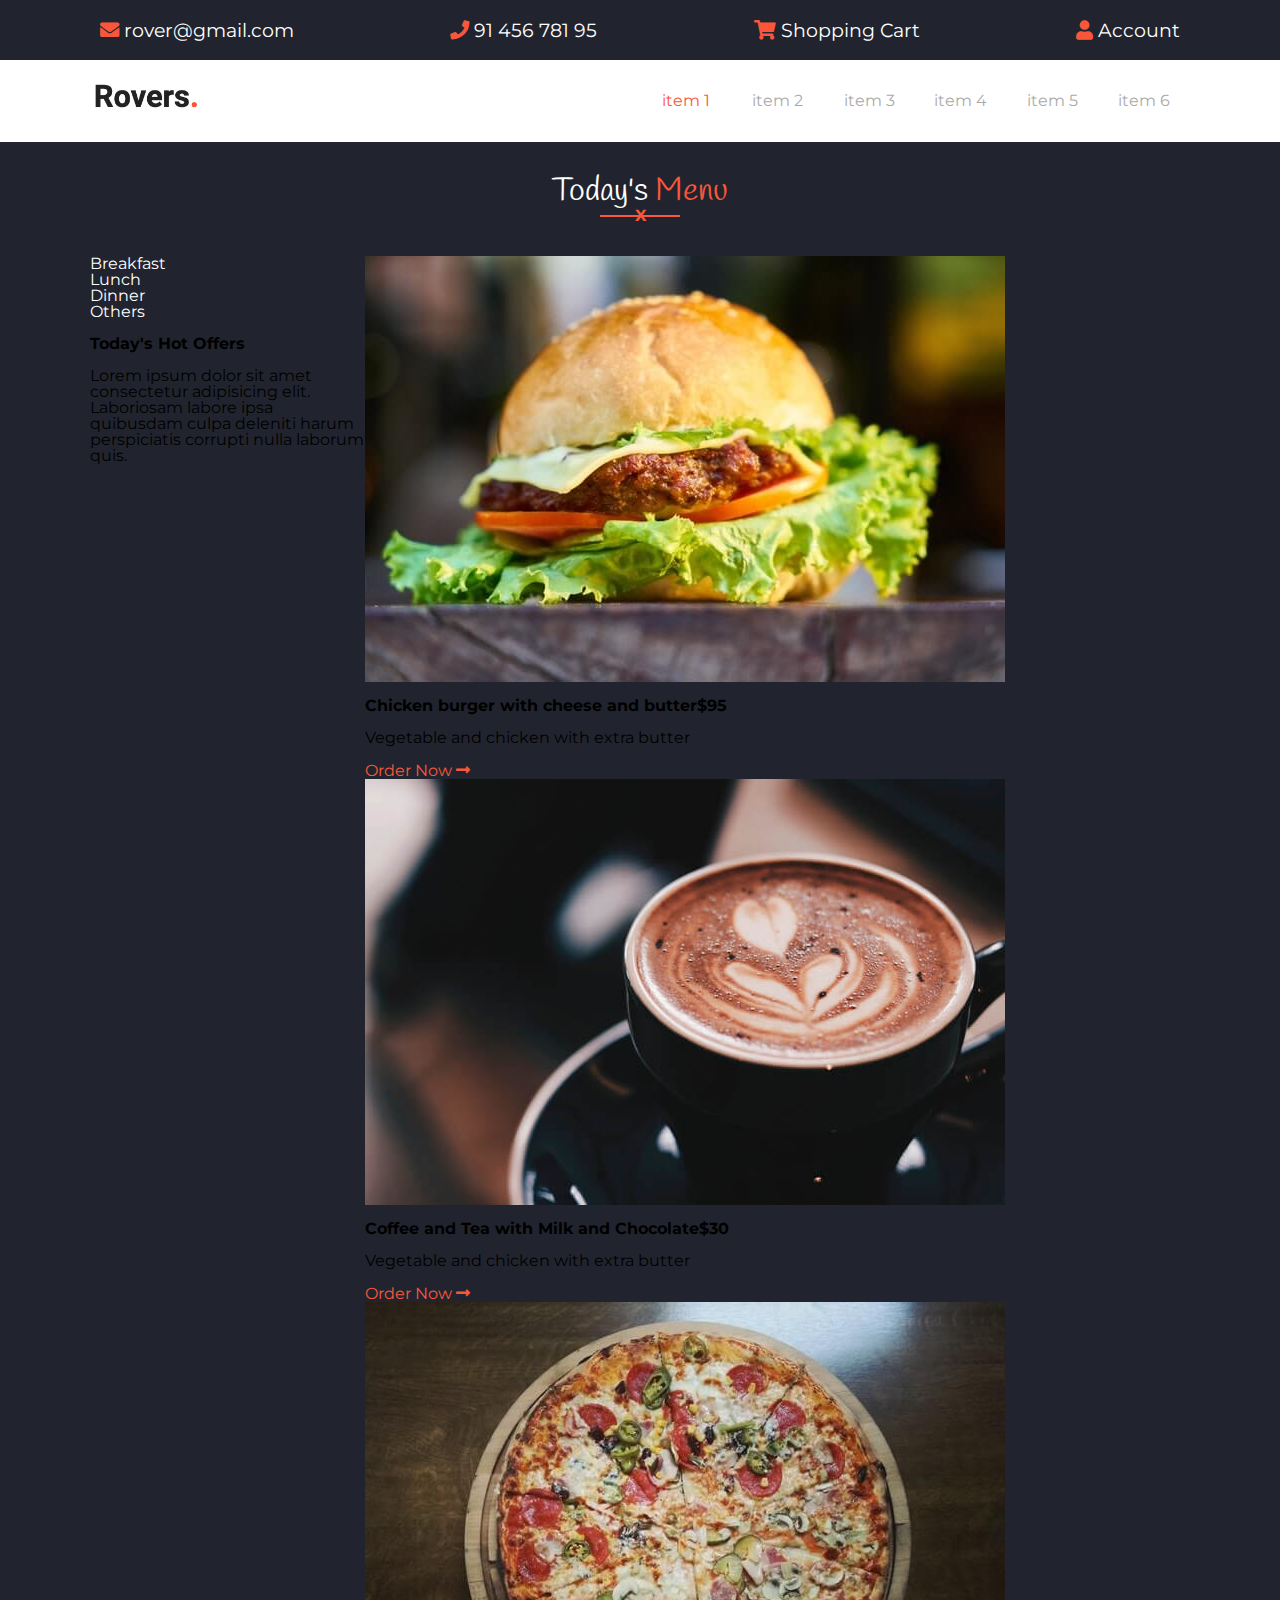
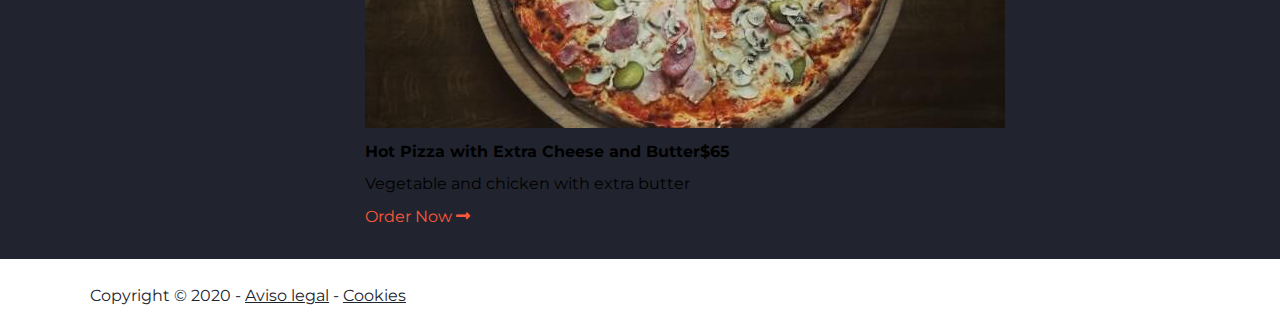
==== plantilla2.html @ 14707f3e "Adjust width" ====
<!DOCTYPE html>
<html lang="en">
<head>
    <meta charset="UTF-8">
    <meta name="viewport" content="width=device-width, initial-scale=1.0">
    <meta http-equiv="X-UA-Compatible" content="ie-edge">
    <title>Hamburgueseria</title>
    <link rel="stylesheet" href="css/plantilla2.css">
    <link rel="stylesheet" href="https://cdnjs.cloudflare.com/ajax/libs/font-awesome/5.11.2/css/all.min.css">
</head>
<body>
    <div class="wrapper">
        <header>
            <div class="nav_top">
                <div class="container row">
                    <div>
                        <a href="#">
                            <i class="fas fa-envelope"></i>
                            <span>rover@gmail.com</span>
                        </a>
                    </div>
                    <div>
                        <a href="#">
                            <i class="fas fa-phone"></i>
                            <span>91 456 781 95</span>
                        </a>
                    </div>
                    <div>
                        <a href="#">
                            <i class="fas fa-shopping-cart"></i>
                            <span>Shopping Cart</span>
                        </a>
                    </div>
                    <div>
                        <a href="#">
                            <i class="fas fa-user"></i>
                            <span>Account</span>
                        </a>
                    </div>
                </div>
            </div>
            <nav>
                <div class="container row">
                    <div class="logo">
                        <a href="index.html">
                            <img src="images/logo.jpg" alt="logo">
                        </a>
                    </div>
                    <div class="hamburguesa">
                        <div></div>
                        <div></div>
                        <div></div>
                    </div>
                    <ul>
                        <li><a class="activo" href="#">item 1</a></li>
                        <li><a href="#">item 2</a></li>
                        <li><a href="#">item 3</a></li>
                        <li><a href="#">item 4</a></li>
                        <li><a href="#">item 5</a></li>
                        <li><a href="#">item 6</a></li>
                    </ul>
                </div>
            </nav>
        </header>
        <main class="container-fluid">
            <section class="container">
                <h2>Today's<span> Menu</span></h2>
                <div class="underline">
                    <hr noshade="noshade">
                    <span>X</span>
                </div>
                <div class="menu">
                    <div class="left-column">
                        <ul>
                            <li><a href="#">Breakfast</a></li>
                            <li><a href="#">Lunch</a></li>
                            <li><a href="#">Dinner</a></li>
                            <li><a href="#">Others</a></li>
                        </ul>
                        <article>
                            <h3>Today's Hot Offers</h3>
                            <p>Lorem ipsum dolor sit amet consectetur adipisicing elit. Laboriosam labore ipsa quibusdam culpa deleniti harum perspiciatis corrupti nulla laborum quis.</p>
                        </article>
                    </div>
                    <div class="right-column">
                            <article>
                                <img src="images/t1.jpg">
                                <h3>Chicken burger with cheese and butter<span>$95</span></h3>
                                <p>Vegetable and chicken with extra butter</p>
                                <a href="#" class="enlace">Order Now <i class="fas fa-long-arrow-alt-right"></i></a>
                            </article>
                            <article>
                                <img src="images/t4.jpg">
                                <h3>Coffee and Tea with Milk and Chocolate<span>$30</span></h3>
                                <p>Vegetable and chicken with extra butter</p>
                                <a href="#" class="enlace">Order Now <i class="fas fa-long-arrow-alt-right"></i></a>
                            </article>
                            <article>
                                <img src="images/t2.jpg">
                                <h3>Hot Pizza with Extra Cheese and Butter<span>$65</span></h3>
                                <p>Vegetable and chicken with extra butter</p>
                                <a href="#" class="enlace">Order Now <i class="fas fa-long-arrow-alt-right"></i></a>
                            </article>
                            <div>
                                <a href="#" class="enlace>"<i class="fas fa-angle-up"></i></a> 
                            </div>
                    </div>
               </div>
            </section>
        </main>
        <footer class="container-fluid">
            <div class="container">
                <p>Copyright &copy; 2020 - <a href="#">Aviso legal</a> - <a href="#">Cookies</a></p>
            </div>
        </footer>
    </div>
</body>
</html>
---- css/plantilla2.css ----
@import url(reset.css);
@import url('https://fonts.googleapis.com/css2?family=Handlee&family=Montserrat:wght@400;700&display=swap');
/*
    font-family: 'Montserrat', sans-serif;
    font-family: 'Handlee', cursive; 
    color primario: #fa573a (rojo)
    color secundario: #21242e (azul)  
    --breakpoint-movil: 26.563em;
    --breakpoint-tablet: 48.000em;
    --breakpoint-desktop: 62.750em; 
*/

:root{
    --color-principal: #fa573a;
    --color-secundario: #21242e;
    --ancho-maximo: 1100px;
    --fuentePrincipal: 'Montserrat', sans-serif;
    --fuenteSecundaria: 'Handlee', cursive;
}
* {
    -moz-box-sizing: border-box;
    -webkit-box-sizing: border-box;
    -o-box-sizing: border-box;
    -ms-box-sizing: border-box;
    box-sizing: border-box;
}
body {
    font-family: var(--fuentePrincipal);
    font-size: 1em;
}
img {
    width: 100%;
    height: auto;
    display: block;
}
.container {
    max-width: var(--ancho-maximo);
    margin: 0 auto;
}
.container-fluid { /*esta la vamos a usar en el main*/
    width: 100%;
    background-color: var(--color-secundario);
}
.container-fluid:last-child {
    width: 100%;
    background-color: white;
}

/*Inicio header*/
header .nav_top {
    background-color: var(--color-secundario);
    padding: 20px 0;
}
.row {
    display: flex;
}
header .nav_top a {
    color:white;
    text-decoration: none;
    font-size: 120%;
}
header .nav_top a span {
    display: none;
}
header .nav_top .row {
    justify-content: space-between;
}
header .nav_top .row div {
    padding: 0 10px;
}
/*Otra técnica:
    header .nav_top .row div{
        width: 100%;    
        text-align: center;
    }
*/
header .nav_top i {
    color: var(--color-principal);
}
header nav {
    padding: 20px;
}
header .logo {
    width: 50%;
}
header .logo img {
    max-width: 110px;
}
header .hamburguesa {
    cursor: pointer;
    width: 50%;
    display: flex;
    flex-direction: column;
    align-items: flex-end;
}
header .hamburguesa div {
    border-top: 2px solid #aaa;
    margin: 0.35em;
    width: 1.875em;
}
header nav .row {
    flex-wrap: wrap;
}
header nav ul {
    width: 100%;
}
header nav ul li a {
    display: block;
    padding: 1.250em;
    text-align: center;
    text-decoration: none;
    border-bottom: 1px solid #aaa;
    color: #aaa;
}
header nav ul li a:hover {
    color: var(--color-principal)
}
header nav ul li .activo {
    color: var(--color-principal);
}
@media(min-width: 48.000em) {
    header .nav_top a span {
        display: inline;

    }
}
@media(min-width: 62.750em) {
    header .hamburguesa {
        display: none;
    }
    header .logo {
        width: 50%;
    }
    header nav ul {
        width: 50%;
        display: flex;
    }
    header nav ul li{
        width: 100%;
    }
    header nav ul li a {
        padding: 0.8em 0;
        text-align: center;
        border-bottom: 0px ;
    }
}
/*Inicio footer*/
footer {
    background-color: var(--color-secundario);
    padding: 1.825em 0;
}
footer p, footer a {
    color: var(--color-secundario);
}
footer a:hover {
    text-decoration: none;
}
@media(min-width: 48.000em){
    footer {
        text-align: left;
    }
}
/*Inicio hero*/
.hero {
    background-image: url(../images/fondo.jpg);
    height: 35em;
    background-repeat: no-repeat;
    background-size: cover;
    background-position: center;
    background-color: #777777;
    background-blend-mode: multiply; /*multiplica la imagen con el color de fondo*/
    display: flex;
    align-content: center;
    flex-direction: column;
    color: white;
}
.hero>div {
    display: flex;
    flex-direction: column;
    width: 80%;
    justify-content: center;
}
.hero h1 {
    font-size: 2.5em;
    font-family: var(--fuenteSecundaria);
    color: white;
}
.hero h2 {
    color: var(--color-principal);
    font-size: 1.5em;
    margin: 1em 0;
}
.hero p {
    font-size: 1.15em;
    color: white;
}
.boton {
    display: inline-block;
    background-color: var(--color-principal);
    padding: 1.15em;
    color: white;
    text-decoration: none;
    border: 1px solid var(--color-principal);
    margin: 1em 0;
}
.boton i {
    transition: transform 0.5;
}
.boton:hover {
    background-color: transparent;
    color: var(--color-principal);
}
.boton:hover i{
    transform: translateX(5px);
}
.hero .social li {
    display: inline-block;
    font-size: 2em;
    margin-right: 1em;
}
.hero .social a {
    color: white;
    text-decoration: none;
}
/*Main section services*/
main section {
    padding: 2.125em 0;
}
main section h2 {
    color: white;
    font-family: var(--fuenteSecundaria);
    font-size: 2em;
    text-align: center;
}
main section h2 span {
    color: var(--color-principal);
}
main section .underline { 
    position: relative;
    width: 5em;
    margin: 0 auto;
    color: var(--color-principal);
    font-weight: bold;
    margin-bottom: 2em;
}
main section .underline hr {
    border-color: var(--color-principal);
    position: absolute;
    top: -0.063em;
    width: 100%;
}
main section .underline span {
    text-align: center;
    display: block;
}
main section .row {
    flex-wrap: nowrap;
    padding: 0 0.825em;
}
main section .row article {
    width: 100%;
    padding: 1.825em 0.825em;
    border-bottom: 1px solid #aaa;
}
main section .row article div i {
    color: var(--color-principal);
    font-size: 2em;
    padding: 0.8rem;
    border: 2px solid var(--color-principal)
}
main section article .fa-truck {
    transform: rotateY(180deg);
}
main section article h3 {
    font-weight: 700;
    margin: 1em 0;
}
.enlace {
    text-decoration: none;
    color: var(--color-principal);
    margin-top: 1em;
    display: block;
}
@media(min-width: 48.000em){
    main section .row article {
        width: 50%;
        padding: 1.825em 0.825em;
        border-bottom: 0px;
        border-left: 1px solid #aaa;
        margin-bottom: 1em;
    }
    main section .row article:last-child{
        width: 100%;
    }
}
@media(min-width: 62.750em){
    main section .row article {
        width: 33.33%;
    }
    main section .row article:last-child{
        width: 33.33%;
    }
}
/*Main section About us*/
main section .row .columna {
    border: 0px;
}
main section .row .columna h4 {
    margin-bottom: 1em;
    color: var(--color-principal);
}
main section .marco {
    border: 3px solid var(--color-principal);
    transform: rotateZ(10deg);
    transition: 1s;
}
main section .marco img {
    transform: rotateZ(-10deg);
    transition: 1s;
}
main section .columna:hover .marco, main section .columna:hover img {
    transform: rotateZ(0deg);
}
@media(min-width: 48.000em){
    main section .row .columna {
        width: 50%;
    }
}
/*Plantilla 2*/
.menu {
    width: 100%;
    display: flex;
}
.left-column {
    width: 25%;
}

.left-column li a{
    text-decoration: none;
    color: white;
}
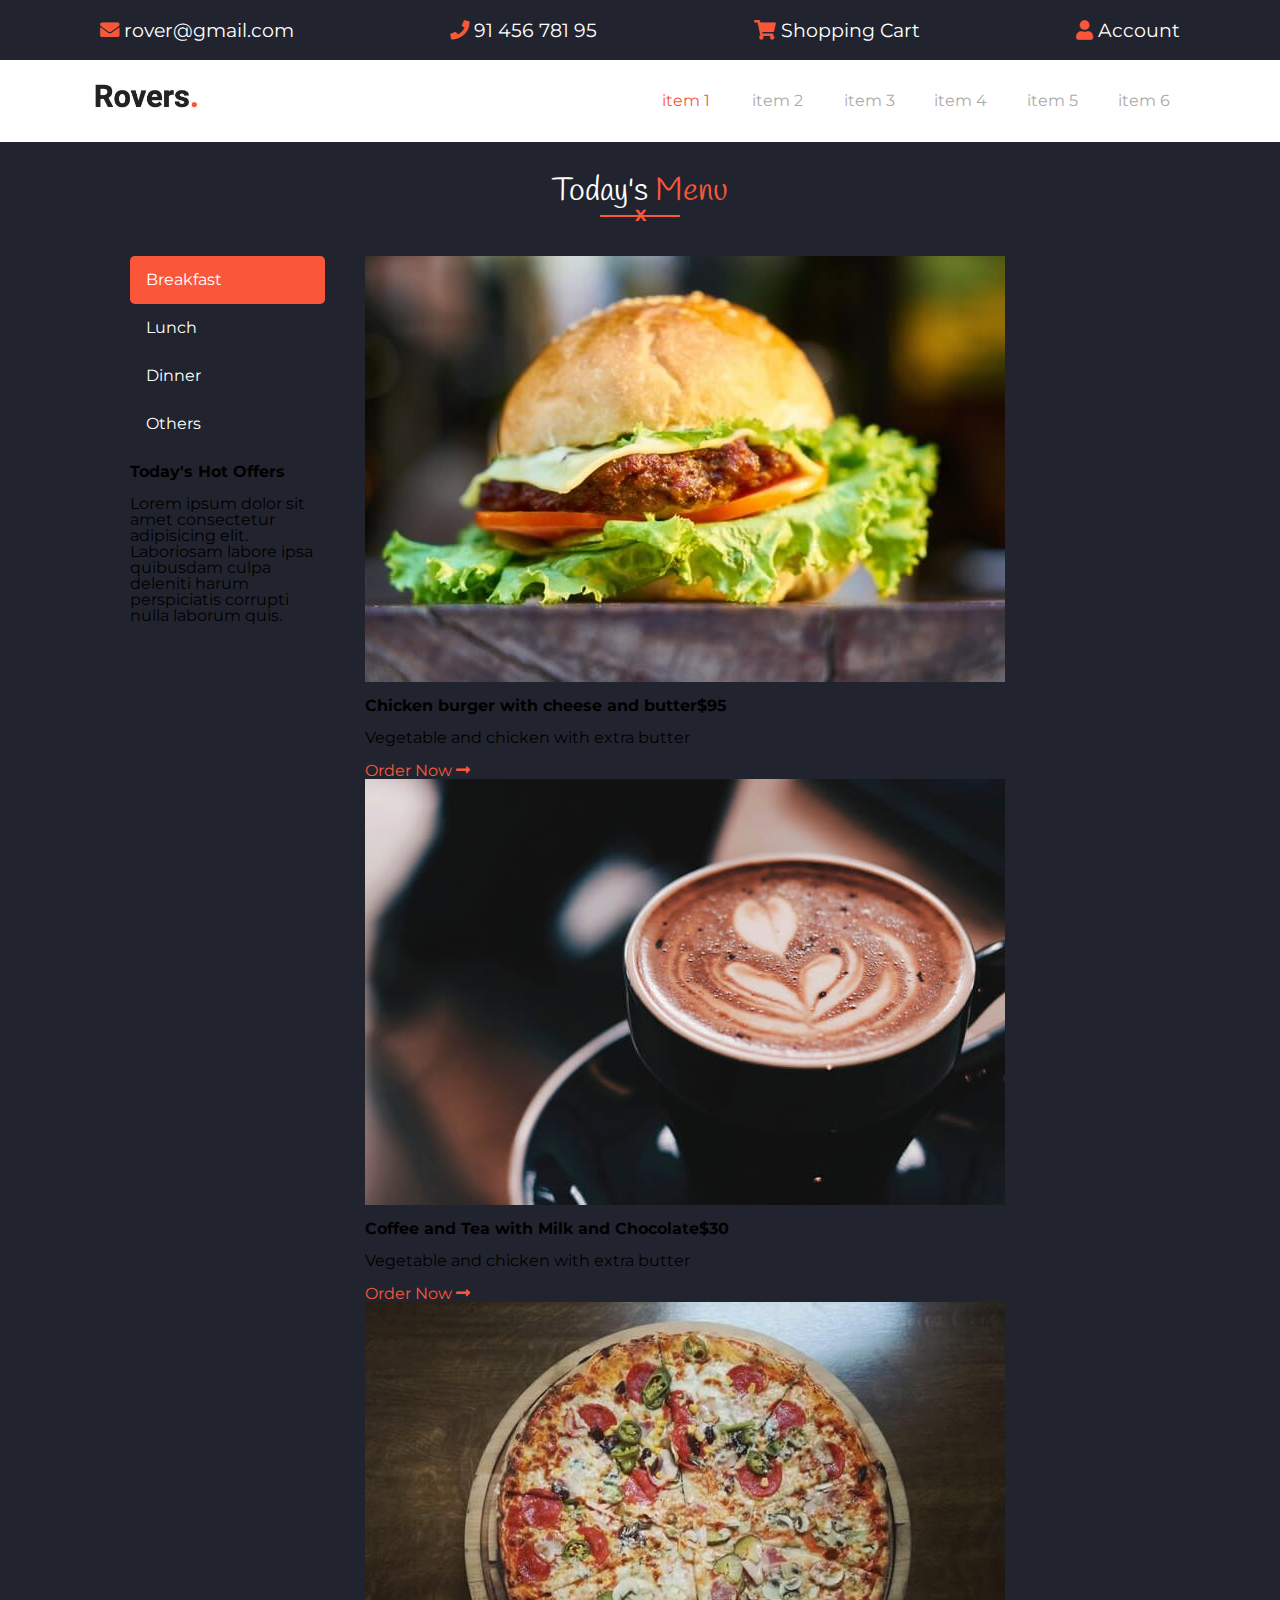
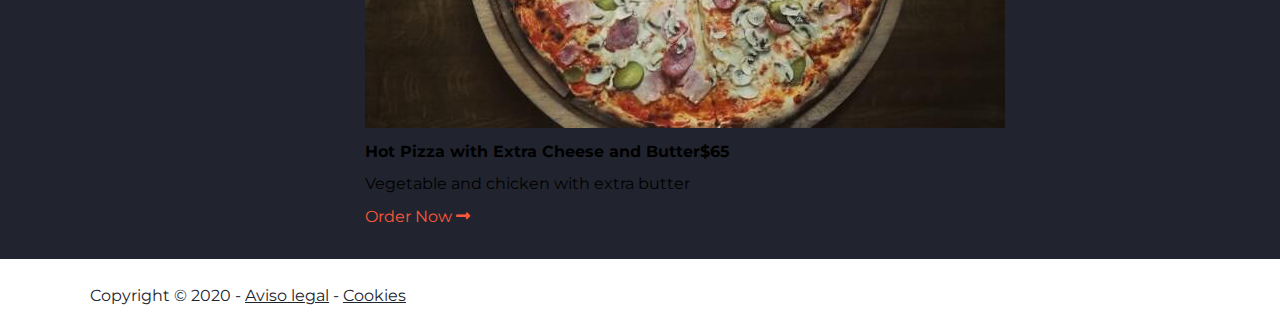
==== commit 4e58d642: "Format left menu" ====
--- a/plantilla2.html
+++ b/plantilla2.html
@@ -72,7 +72,7 @@
                 <div class="menu">
                     <div class="left-column">
                         <ul>
-                            <li><a href="#">Breakfast</a></li>
+                            <li><a href="#" class="activo">Breakfast</a></li>
                             <li><a href="#">Lunch</a></li>
                             <li><a href="#">Dinner</a></li>
                             <li><a href="#">Others</a></li>
--- a/css/plantilla2.css
+++ b/css/plantilla2.css
@@ -333,8 +333,15 @@
 }
 .left-column {
     width: 25%;
-}
-
+    padding: 0 2.5em;
+}
+.left-column li {
+    padding: 1em;
+    border-radius: 0.3em;
+}
+.left-column li:first-child {
+    background-color: var(--color-principal);
+}
 .left-column li a{
     text-decoration: none;
     color: white;
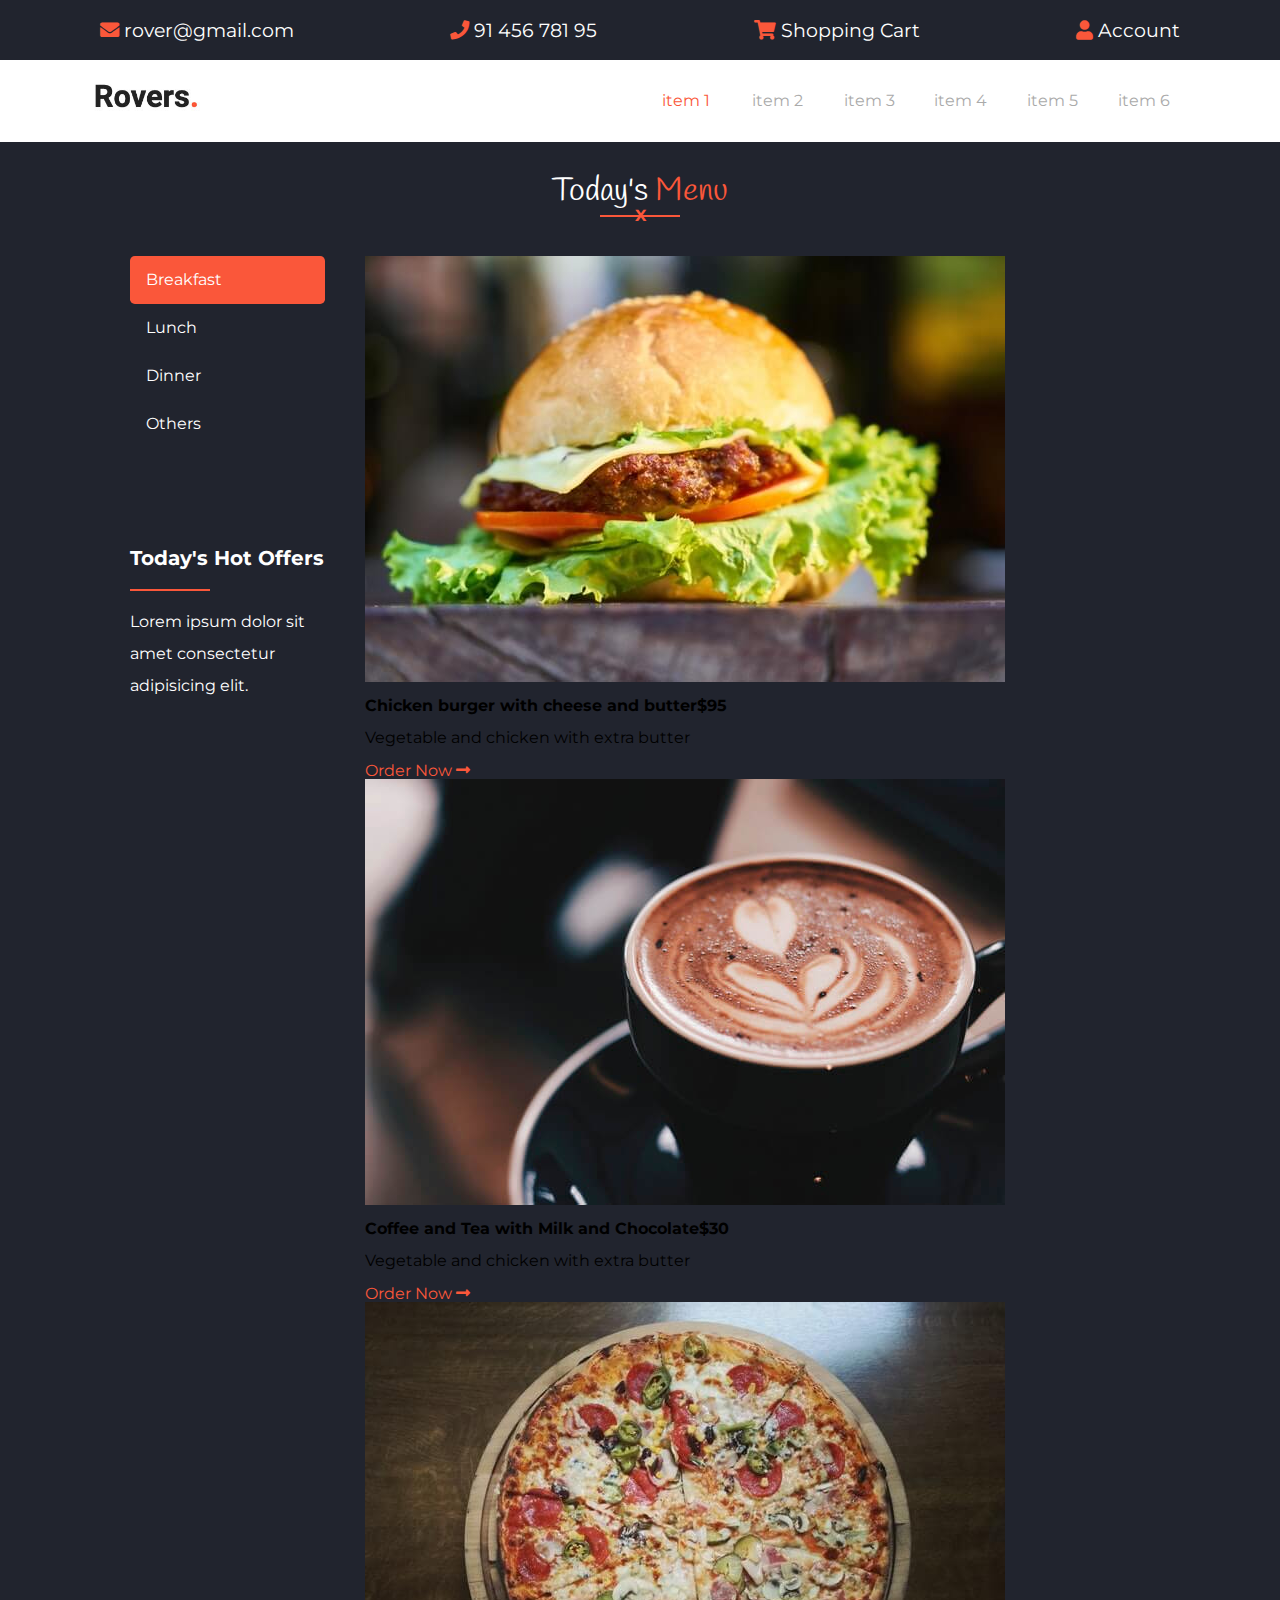
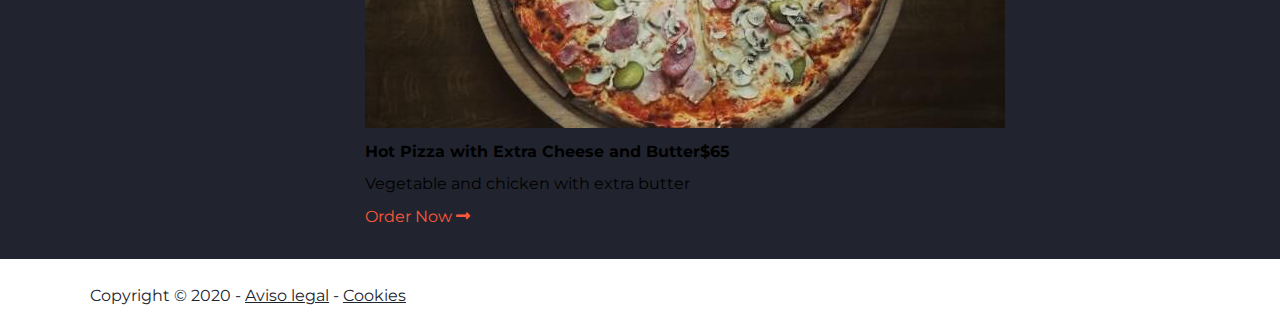
==== commit 493b770f: "Format low left column" ====
--- a/plantilla2.html
+++ b/plantilla2.html
@@ -79,7 +79,10 @@
                         </ul>
                         <article>
                             <h3>Today's Hot Offers</h3>
-                            <p>Lorem ipsum dolor sit amet consectetur adipisicing elit. Laboriosam labore ipsa quibusdam culpa deleniti harum perspiciatis corrupti nulla laborum quis.</p>
+                            <div class="underline">
+                                <hr noshade="noshade">
+                            </div>
+                            <p>Lorem ipsum dolor sit amet consectetur adipisicing elit.</p>
                         </article>
                     </div>
                     <div class="right-column">
--- a/css/plantilla2.css
+++ b/css/plantilla2.css
@@ -345,4 +345,25 @@
 .left-column li a{
     text-decoration: none;
     color: white;
+}
+.left-column article {
+    padding: 5rem 0 ;
+}
+.left-column h3{
+    color: white;
+    font-size: 1.25em;
+    padding-bottom: 0.5em;
+}
+.left-column .underline {
+    position: absolute;
+    width: 5em;
+    margin: -1em auto;
+    color: var(--color-principal);
+    font-weight: bold;
+    margin-bottom: 1em;
+}
+.left-column p {
+    color: white;
+    padding-top: 0.5em;
+    line-height: 2em;
 }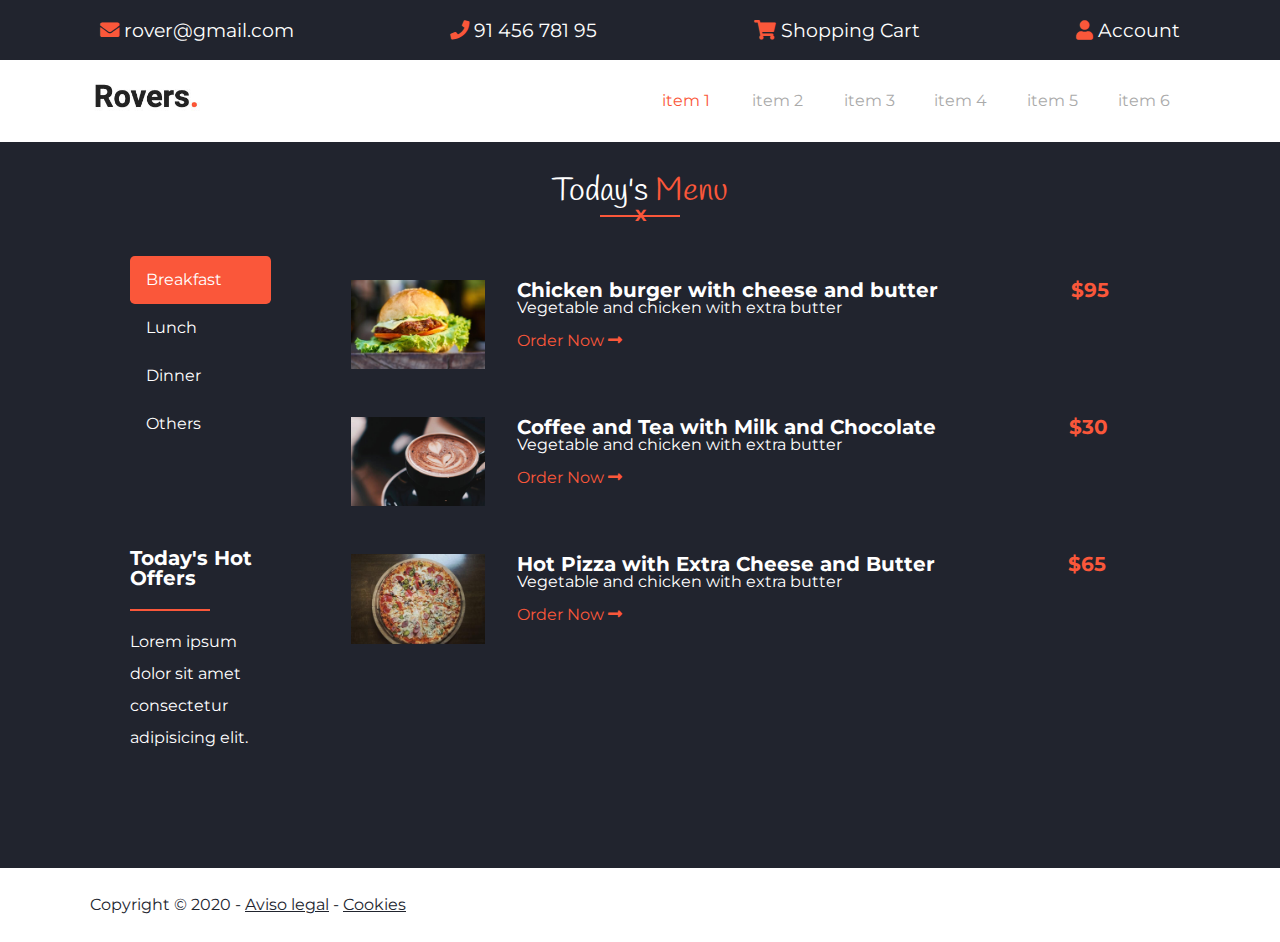
==== commit 8cbb8c95: "Format right column h3 and span" ====
--- a/plantilla2.html
+++ b/plantilla2.html
@@ -88,21 +88,27 @@
                     <div class="right-column">
                             <article>
                                 <img src="images/t1.jpg">
-                                <h3>Chicken burger with cheese and butter<span>$95</span></h3>
-                                <p>Vegetable and chicken with extra butter</p>
-                                <a href="#" class="enlace">Order Now <i class="fas fa-long-arrow-alt-right"></i></a>
+                                <div>
+                                    <h3>Chicken burger with cheese and butter</h3><span> $95</span>
+                                    <p>Vegetable and chicken with extra butter</p>
+                                    <a href="#" class="enlace">Order Now <i class="fas fa-long-arrow-alt-right"></i></a>
+                                </div>
                             </article>
                             <article>
                                 <img src="images/t4.jpg">
-                                <h3>Coffee and Tea with Milk and Chocolate<span>$30</span></h3>
-                                <p>Vegetable and chicken with extra butter</p>
-                                <a href="#" class="enlace">Order Now <i class="fas fa-long-arrow-alt-right"></i></a>
+                                <div>
+                                    <h3>Coffee and Tea with Milk and Chocolate</h3><span> $30</span>
+                                    <p>Vegetable and chicken with extra butter</p>
+                                    <a href="#" class="enlace">Order Now <i class="fas fa-long-arrow-alt-right"></i></a>
+                                </div>
                             </article>
                             <article>
                                 <img src="images/t2.jpg">
-                                <h3>Hot Pizza with Extra Cheese and Butter<span>$65</span></h3>
-                                <p>Vegetable and chicken with extra butter</p>
-                                <a href="#" class="enlace">Order Now <i class="fas fa-long-arrow-alt-right"></i></a>
+                                <div>
+                                    <h3>Hot Pizza with Extra Cheese and Butter</h3><span> $65</span>
+                                    <p>Vegetable and chicken with extra butter</p>
+                                    <a href="#" class="enlace">Order Now <i class="fas fa-long-arrow-alt-right"></i></a>
+                                </div>
                             </article>
                             <div>
                                 <a href="#" class="enlace>"<i class="fas fa-angle-up"></i></a> 
--- a/css/plantilla2.css
+++ b/css/plantilla2.css
@@ -366,4 +366,34 @@
     color: white;
     padding-top: 0.5em;
     line-height: 2em;
+}
+.right-column article {
+    display: flex;
+    width: 100%;
+    height: auto;
+    padding: 1.5em;
+}
+.right-column img {
+    height: 100%;
+    width: 20%;
+    padding: 0 1em;
+}
+.right-column article div {
+    width: 100%;
+    color: white;
+    padding: 0 1em;
+    vertical-align: top;
+}
+
+.right-column h3{
+    margin-top: 0;
+    width: 100%;
+    display: inline;
+    font-size: 1.25em;
+}
+.right-column span {
+    margin-left: 20%;
+    font-size: 1.25em;
+    font-weight: bold;
+    color: var(--color-principal);
 }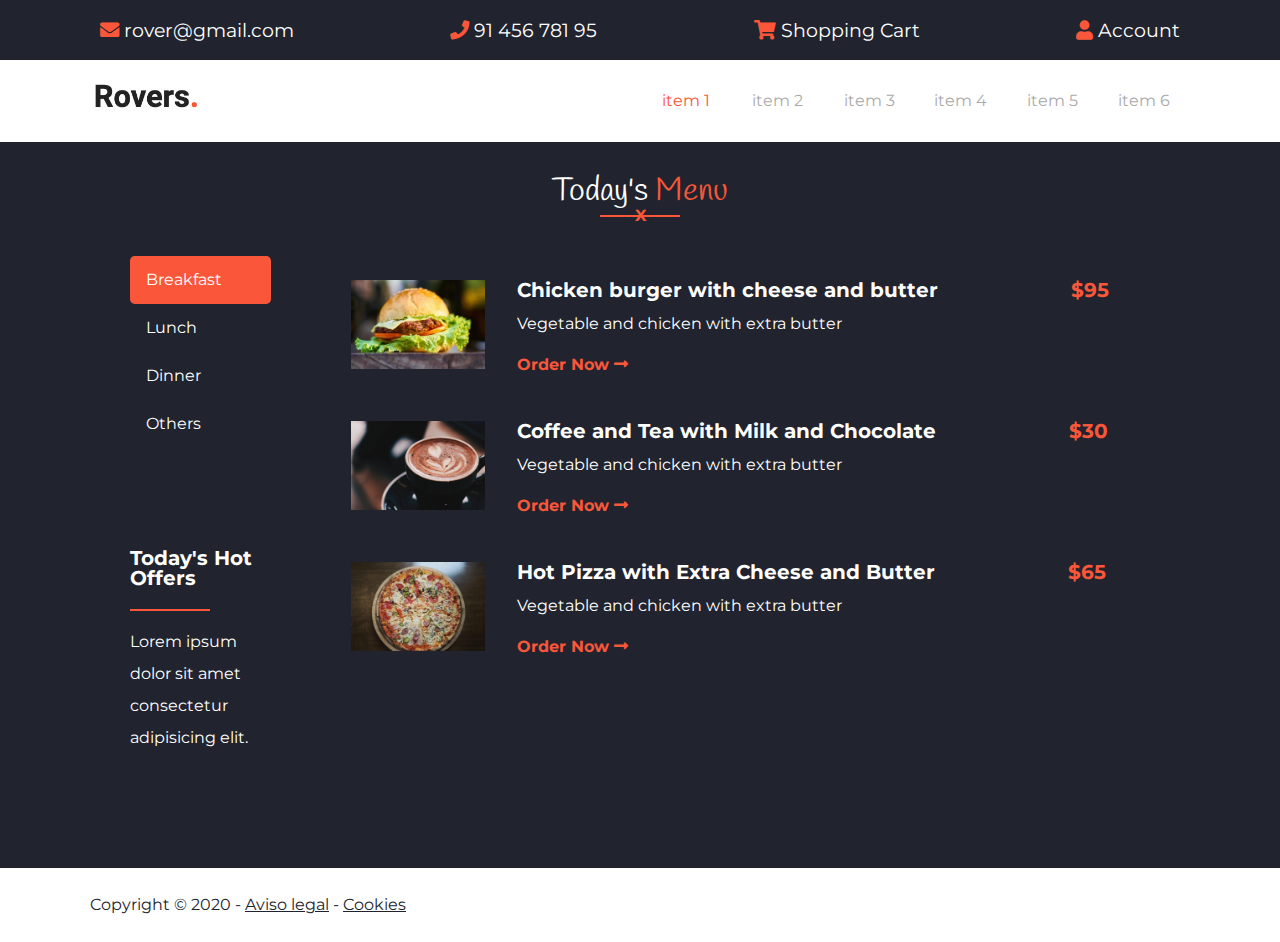
==== commit f0c48ab6: "Add to the top button" ====
--- a/plantilla2.html
+++ b/plantilla2.html
@@ -110,8 +110,8 @@
                                     <a href="#" class="enlace">Order Now <i class="fas fa-long-arrow-alt-right"></i></a>
                                 </div>
                             </article>
-                            <div>
-                                <a href="#" class="enlace>"<i class="fas fa-angle-up"></i></a> 
+                            <div class="up-button">
+                                <a href="#"<i class="fas fa-angle-up"></i></a> 
                             </div>
                     </div>
                </div>
--- a/css/plantilla2.css
+++ b/css/plantilla2.css
@@ -387,6 +387,7 @@
 
 .right-column h3{
     margin-top: 0;
+    padding-bottom: 1em;
     width: 100%;
     display: inline;
     font-size: 1.25em;
@@ -396,4 +397,32 @@
     font-size: 1.25em;
     font-weight: bold;
     color: var(--color-principal);
+}
+.right-column p {
+    padding: 1em 0 0.5em 0;
+}
+.right-column a {
+    font-weight: bold;
+}
+.up-button {
+    display: none;
+    position: fixed;
+    right: 0.625em;
+    bottom: 0.625em;
+    width: 2em;
+    height: 2em;
+    background-color: var(--color-principal);
+    text-align: center;
+    line-height: 2em;
+}
+.up-button a {
+    text-decoration: none;
+    color: white;
+    font-weight: bold;
+    font-size: 1.5em;
+
+}
+.up-button i {
+    left: 0.5em;
+    font-size: 1em;
 }